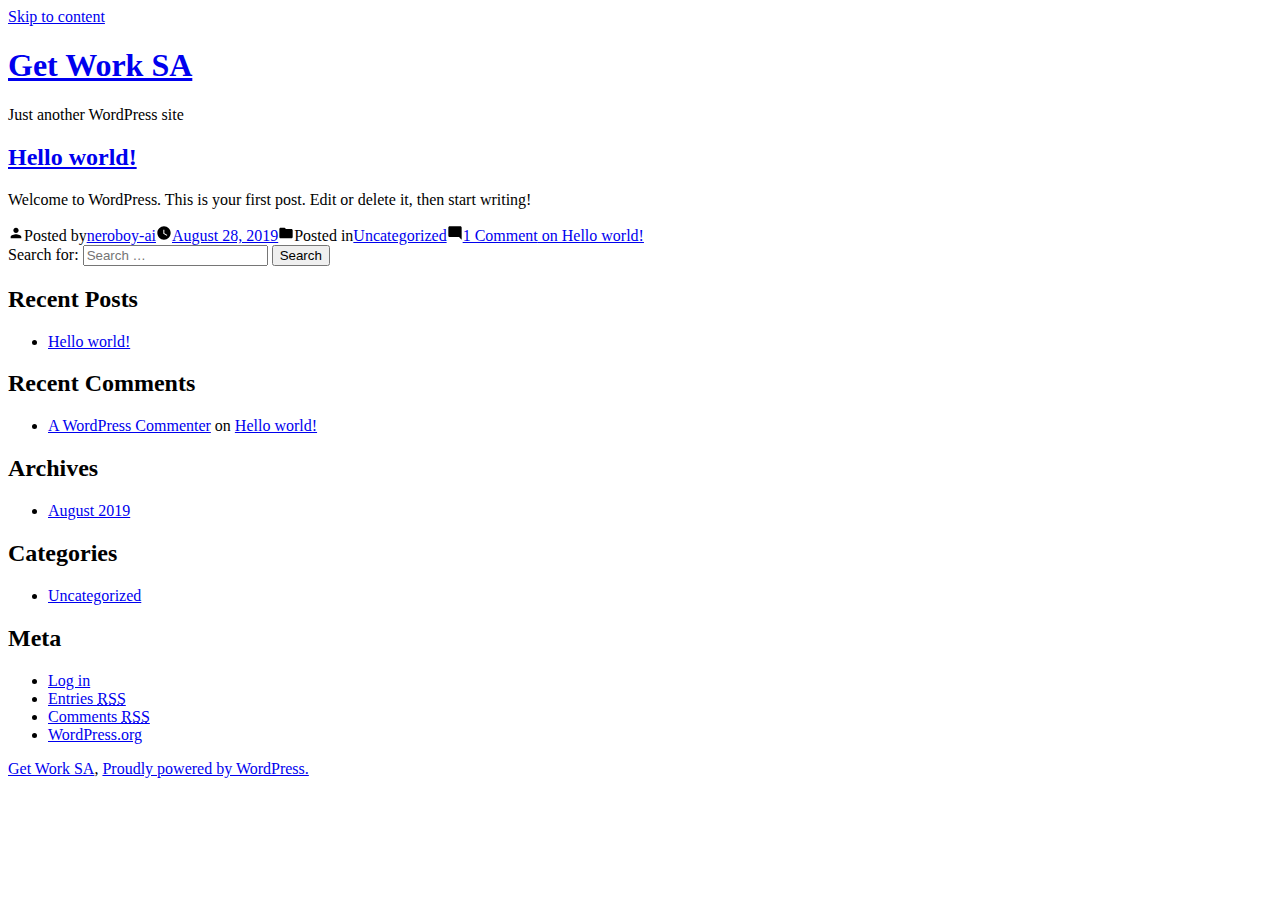
==== index.html @ 6daa0e5d "new website" ====
<!doctype html>
<html lang="en-US">
<head>
	<meta charset="UTF-8" />
	<meta name="viewport" content="width=device-width, initial-scale=1" />
	<link rel="profile" href="https://gmpg.org/xfn/11" />
	<title>Get Work SA &#8211; Just another WordPress site</title>
<link rel='dns-prefetch' href='//s.w.org' />
<link rel="alternate" type="application/rss+xml" title="Get Work SA &raquo; Feed" href="/https://neroboy-ai.github.io/getworksa/feed/" />
<link rel="alternate" type="application/rss+xml" title="Get Work SA &raquo; Comments Feed" href="/https://neroboy-ai.github.io/getworksa/comments/feed/" />
		<script type="text/javascript">
			window._wpemojiSettings = {"baseUrl":"https:\/\/s.w.org\/images\/core\/emoji\/12.0.0-1\/72x72\/","ext":".png","svgUrl":"https:\/\/s.w.org\/images\/core\/emoji\/12.0.0-1\/svg\/","svgExt":".svg","source":{"concatemoji":"\/wp-includes\/js\/wp-emoji-release.min.js?ver=5.2.2"}};
			!function(a,b,c){function d(a,b){var c=String.fromCharCode;l.clearRect(0,0,k.width,k.height),l.fillText(c.apply(this,a),0,0);var d=k.toDataURL();l.clearRect(0,0,k.width,k.height),l.fillText(c.apply(this,b),0,0);var e=k.toDataURL();return d===e}function e(a){var b;if(!l||!l.fillText)return!1;switch(l.textBaseline="top",l.font="600 32px Arial",a){case"flag":return!(b=d([55356,56826,55356,56819],[55356,56826,8203,55356,56819]))&&(b=d([55356,57332,56128,56423,56128,56418,56128,56421,56128,56430,56128,56423,56128,56447],[55356,57332,8203,56128,56423,8203,56128,56418,8203,56128,56421,8203,56128,56430,8203,56128,56423,8203,56128,56447]),!b);case"emoji":return b=d([55357,56424,55356,57342,8205,55358,56605,8205,55357,56424,55356,57340],[55357,56424,55356,57342,8203,55358,56605,8203,55357,56424,55356,57340]),!b}return!1}function f(a){var c=b.createElement("script");c.src=a,c.defer=c.type="text/javascript",b.getElementsByTagName("head")[0].appendChild(c)}var g,h,i,j,k=b.createElement("canvas"),l=k.getContext&&k.getContext("2d");for(j=Array("flag","emoji"),c.supports={everything:!0,everythingExceptFlag:!0},i=0;i<j.length;i++)c.supports[j[i]]=e(j[i]),c.supports.everything=c.supports.everything&&c.supports[j[i]],"flag"!==j[i]&&(c.supports.everythingExceptFlag=c.supports.everythingExceptFlag&&c.supports[j[i]]);c.supports.everythingExceptFlag=c.supports.everythingExceptFlag&&!c.supports.flag,c.DOMReady=!1,c.readyCallback=function(){c.DOMReady=!0},c.supports.everything||(h=function(){c.readyCallback()},b.addEventListener?(b.addEventListener("DOMContentLoaded",h,!1),a.addEventListener("load",h,!1)):(a.attachEvent("onload",h),b.attachEvent("onreadystatechange",function(){"complete"===b.readyState&&c.readyCallback()})),g=c.source||{},g.concatemoji?f(g.concatemoji):g.wpemoji&&g.twemoji&&(f(g.twemoji),f(g.wpemoji)))}(window,document,window._wpemojiSettings);
		</script>
		<style type="text/css">
img.wp-smiley,
img.emoji {
	display: inline !important;
	border: none !important;
	box-shadow: none !important;
	height: 1em !important;
	width: 1em !important;
	margin: 0 .07em !important;
	vertical-align: -0.1em !important;
	background: none !important;
	padding: 0 !important;
}
</style>
	<link rel='stylesheet' id='wp-block-library-css'  href='/https://neroboy-ai.github.io/getworksa/wp-includes/css/dist/block-library/style.min.css?ver=5.2.2' type='text/css' media='all' />
<link rel='stylesheet' id='wp-block-library-theme-css'  href='/https://neroboy-ai.github.io/getworksa/wp-includes/css/dist/block-library/theme.min.css?ver=5.2.2' type='text/css' media='all' />
<link rel='stylesheet' id='twentynineteen-style-css'  href='/https://neroboy-ai.github.io/getworksa/wp-content/themes/twentynineteen/style.css?ver=1.4' type='text/css' media='all' />
<link rel='stylesheet' id='twentynineteen-print-style-css'  href='/https://neroboy-ai.github.io/getworksa/wp-content/themes/twentynineteen/print.css?ver=1.4' type='text/css' media='print' />
<link rel='https://api.w.org/' href='/https://neroboy-ai.github.io/getworksa/wp-json/' />
<link rel="EditURI" type="application/rsd+xml" title="RSD" href="/https://neroboy-ai.github.io/getworksa/xmlrpc.php?rsd" />
<link rel="wlwmanifest" type="application/wlwmanifest+xml" href="/https://neroboy-ai.github.io/getworksa/wp-includes/wlwmanifest.xml" /> 
<meta name="generator" content="WordPress 5.2.2" />
		<style type="text/css">.recentcomments a{display:inline !important;padding:0 !important;margin:0 !important;}</style>
		</head>

<body class="home blog wp-embed-responsive hfeed image-filters-enabled">
<div id="page" class="site">
	<a class="skip-link screen-reader-text" href="#content">Skip to content</a>

		<header id="masthead" class="site-header">

			<div class="site-branding-container">
				<div class="site-branding">

								<h1 class="site-title"><a href="/https://neroboy-ai.github.io/getworksa/" rel="home">Get Work SA</a></h1>
			
				<p class="site-description">
				Just another WordPress site			</p>
			</div><!-- .site-branding -->
			</div><!-- .site-branding-container -->

					</header><!-- #masthead -->

	<div id="content" class="site-content">

	<section id="primary" class="content-area">
		<main id="main" class="site-main">

		
<article id="post-1" class="post-1 post type-post status-publish format-standard hentry category-uncategorized entry">
	<header class="entry-header">
		<h2 class="entry-title"><a href="/https://neroboy-ai.github.io/getworksa/2019/08/28/hello-world/" rel="bookmark">Hello world!</a></h2>	</header><!-- .entry-header -->

	
	<div class="entry-content">
		
<p>Welcome to WordPress. This is your first post. Edit or delete it, then start writing!</p>
	</div><!-- .entry-content -->

	<footer class="entry-footer">
		<span class="byline"><svg class="svg-icon" width="16" height="16" aria-hidden="true" role="img" focusable="false" viewbox="0 0 24 24" version="1.1" xmlns="http://www.w3.org/2000/svg" xmlns:xlink="http://www.w3.org/1999/xlink"><path d="M12 12c2.21 0 4-1.79 4-4s-1.79-4-4-4-4 1.79-4 4 1.79 4 4 4zm0 2c-2.67 0-8 1.34-8 4v2h16v-2c0-2.66-5.33-4-8-4z"></path><path d="M0 0h24v24H0z" fill="none"></path></svg><span class="screen-reader-text">Posted by</span><span class="author vcard"><a class="url fn n" href="/https://neroboy-ai.github.io/getworksa/author/neroboy-ai/">neroboy-ai</a></span></span><span class="posted-on"><svg class="svg-icon" width="16" height="16" aria-hidden="true" role="img" focusable="false" xmlns="http://www.w3.org/2000/svg" viewbox="0 0 24 24"><defs><path id="a" d="M0 0h24v24H0V0z"></path></defs><clippath id="b"><use xlink:href="#a" overflow="visible"></use></clippath><path clip-path="url(#b)" d="M12 2C6.5 2 2 6.5 2 12s4.5 10 10 10 10-4.5 10-10S17.5 2 12 2zm4.2 14.2L11 13V7h1.5v5.2l4.5 2.7-.8 1.3z"></path></svg><a href="/https://neroboy-ai.github.io/getworksa/2019/08/28/hello-world/" rel="bookmark"><time class="entry-date published updated" datetime="2019-08-28T12:49:37+00:00">August 28, 2019</time></a></span><span class="cat-links"><svg class="svg-icon" width="16" height="16" aria-hidden="true" role="img" focusable="false" xmlns="http://www.w3.org/2000/svg" viewbox="0 0 24 24"><path d="M10 4H4c-1.1 0-1.99.9-1.99 2L2 18c0 1.1.9 2 2 2h16c1.1 0 2-.9 2-2V8c0-1.1-.9-2-2-2h-8l-2-2z"></path><path d="M0 0h24v24H0z" fill="none"></path></svg><span class="screen-reader-text">Posted in</span><a href="/https://neroboy-ai.github.io/getworksa/category/uncategorized/" rel="category tag">Uncategorized</a></span><span class="comments-link"><svg class="svg-icon" width="16" height="16" aria-hidden="true" role="img" focusable="false" viewbox="0 0 24 24" version="1.1" xmlns="http://www.w3.org/2000/svg" xmlns:xlink="http://www.w3.org/1999/xlink"><path d="M21.99 4c0-1.1-.89-2-1.99-2H4c-1.1 0-2 .9-2 2v12c0 1.1.9 2 2 2h14l4 4-.01-18z"></path><path d="M0 0h24v24H0z" fill="none"></path></svg><a href="/https://neroboy-ai.github.io/getworksa/2019/08/28/hello-world/#comments">1 Comment<span class="screen-reader-text"> on Hello world!</span></a></span>	</footer><!-- .entry-footer -->
</article><!-- #post-1 -->

		</main><!-- .site-main -->
	</section><!-- .content-area -->


	</div><!-- #content -->

	<footer id="colophon" class="site-footer">
		
	<aside class="widget-area" role="complementary" aria-label="Footer">
							<div class="widget-column footer-widget-1">
					<section id="search-2" class="widget widget_search"><form role="search" method="get" class="search-form" action="/https://neroboy-ai.github.io/getworksa/">
				<label>
					<span class="screen-reader-text">Search for:</span>
					<input type="search" class="search-field" placeholder="Search &hellip;" value="" name="s" />
				</label>
				<input type="submit" class="search-submit" value="Search" />
			</form></section>		<section id="recent-posts-2" class="widget widget_recent_entries">		<h2 class="widget-title">Recent Posts</h2>		<ul>
											<li>
					<a href="/https://neroboy-ai.github.io/getworksa/2019/08/28/hello-world/">Hello world!</a>
									</li>
					</ul>
		</section><section id="recent-comments-2" class="widget widget_recent_comments"><h2 class="widget-title">Recent Comments</h2><ul id="recentcomments"><li class="recentcomments"><span class="comment-author-link"><a href='https://wordpress.org/' rel='external nofollow' class='url'>A WordPress Commenter</a></span> on <a href="/https://neroboy-ai.github.io/getworksa/2019/08/28/hello-world/#comment-1">Hello world!</a></li></ul></section><section id="archives-2" class="widget widget_archive"><h2 class="widget-title">Archives</h2>		<ul>
				<li><a href='/https://neroboy-ai.github.io/getworksa/2019/08/'>August 2019</a></li>
		</ul>
			</section><section id="categories-2" class="widget widget_categories"><h2 class="widget-title">Categories</h2>		<ul>
				<li class="cat-item cat-item-1"><a href="/https://neroboy-ai.github.io/getworksa/category/uncategorized/">Uncategorized</a>
</li>
		</ul>
			</section><section id="meta-2" class="widget widget_meta"><h2 class="widget-title">Meta</h2>			<ul>
						<li><a href="/https://neroboy-ai.github.io/getworksa/wp-login.php">Log in</a></li>
			<li><a href="/https://neroboy-ai.github.io/getworksa/feed/">Entries <abbr title="Really Simple Syndication">RSS</abbr></a></li>
			<li><a href="/https://neroboy-ai.github.io/getworksa/comments/feed/">Comments <abbr title="Really Simple Syndication">RSS</abbr></a></li>
			<li><a href="https://wordpress.org/" title="Powered by WordPress, state-of-the-art semantic personal publishing platform.">WordPress.org</a></li>			</ul>
			</section>					</div>
					</aside><!-- .widget-area -->

		<div class="site-info">
										<a class="site-name" href="/https://neroboy-ai.github.io/getworksa/" rel="home">Get Work SA</a>,
						<a href="https://wordpress.org/" class="imprint">
				Proudly powered by WordPress.			</a>
								</div><!-- .site-info -->
	</footer><!-- #colophon -->

</div><!-- #page -->

<script type='text/javascript' src='/https://neroboy-ai.github.io/getworksa/wp-includes/js/wp-embed.min.js?ver=5.2.2'></script>
	<script>
	/(trident|msie)/i.test(navigator.userAgent)&&document.getElementById&&window.addEventListener&&window.addEventListener("hashchange",function(){var t,e=location.hash.substring(1);/^[A-z0-9_-]+$/.test(e)&&(t=document.getElementById(e))&&(/^(?:a|select|input|button|textarea)$/i.test(t.tagName)||(t.tabIndex=-1),t.focus())},!1);
	</script>
	
</body>
</html>
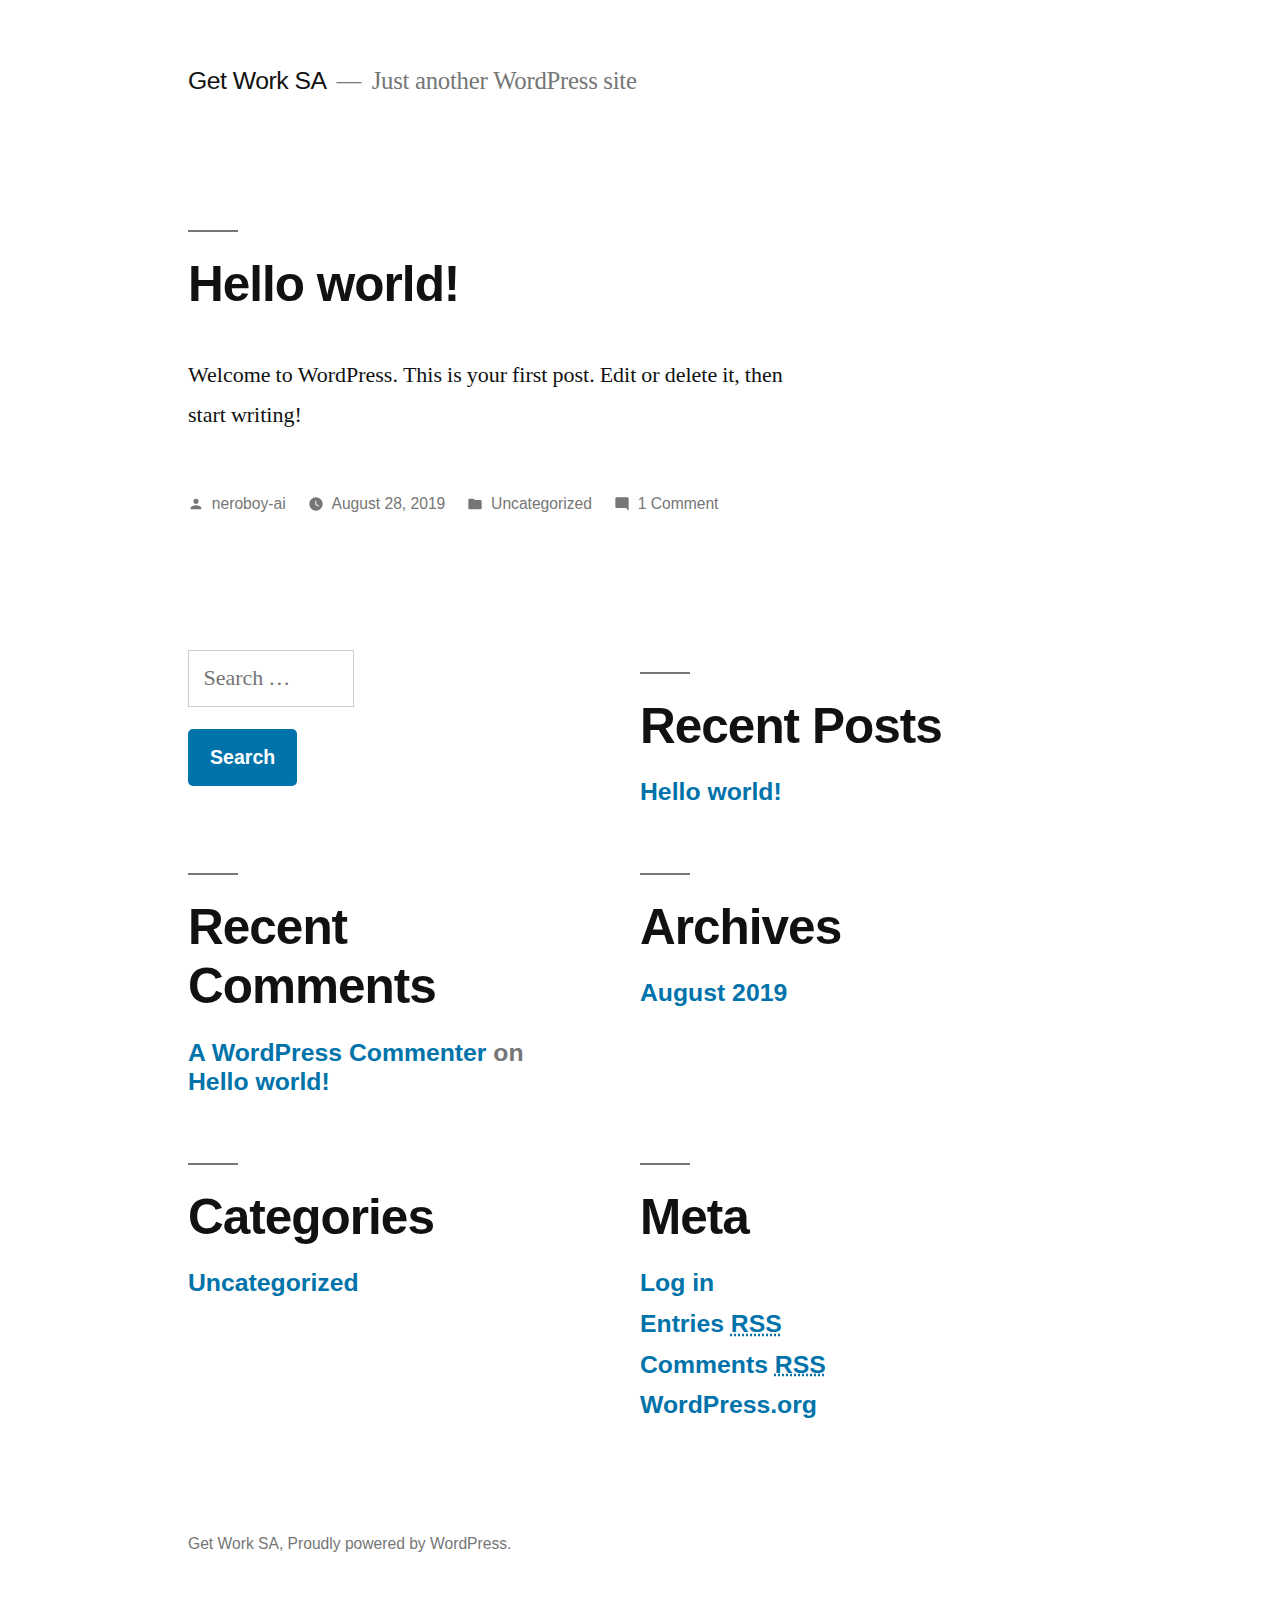
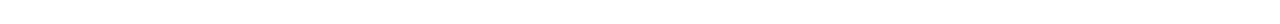
==== commit c003abb1: "fixing css" ====
--- a/index.html
+++ b/index.html
@@ -6,10 +6,10 @@
 	<link rel="profile" href="https://gmpg.org/xfn/11" />
 	<title>Get Work SA &#8211; Just another WordPress site</title>
 <link rel='dns-prefetch' href='//s.w.org' />
-<link rel="alternate" type="application/rss+xml" title="Get Work SA &raquo; Feed" href="/https://neroboy-ai.github.io/getworksa/feed/" />
-<link rel="alternate" type="application/rss+xml" title="Get Work SA &raquo; Comments Feed" href="/https://neroboy-ai.github.io/getworksa/comments/feed/" />
+<link rel="alternate" type="application/rss+xml" title="Get Work SA &raquo; Feed" href="http://neroboy-ai.github.io/getworksa/feed/" />
+<link rel="alternate" type="application/rss+xml" title="Get Work SA &raquo; Comments Feed" href="http://neroboy-ai.github.io/getworksa/comments/feed/" />
 		<script type="text/javascript">
-			window._wpemojiSettings = {"baseUrl":"https:\/\/s.w.org\/images\/core\/emoji\/12.0.0-1\/72x72\/","ext":".png","svgUrl":"https:\/\/s.w.org\/images\/core\/emoji\/12.0.0-1\/svg\/","svgExt":".svg","source":{"concatemoji":"\/wp-includes\/js\/wp-emoji-release.min.js?ver=5.2.2"}};
+			window._wpemojiSettings = {"baseUrl":"https:\/\/s.w.org\/images\/core\/emoji\/12.0.0-1\/72x72\/","ext":".png","svgUrl":"https:\/\/s.w.org\/images\/core\/emoji\/12.0.0-1\/svg\/","svgExt":".svg","source":{"concatemoji":"http:\/\/neroboy-ai.github.io\/getworksa\/wp-includes\/js\/wp-emoji-release.min.js?ver=5.2.2"}};
 			!function(a,b,c){function d(a,b){var c=String.fromCharCode;l.clearRect(0,0,k.width,k.height),l.fillText(c.apply(this,a),0,0);var d=k.toDataURL();l.clearRect(0,0,k.width,k.height),l.fillText(c.apply(this,b),0,0);var e=k.toDataURL();return d===e}function e(a){var b;if(!l||!l.fillText)return!1;switch(l.textBaseline="top",l.font="600 32px Arial",a){case"flag":return!(b=d([55356,56826,55356,56819],[55356,56826,8203,55356,56819]))&&(b=d([55356,57332,56128,56423,56128,56418,56128,56421,56128,56430,56128,56423,56128,56447],[55356,57332,8203,56128,56423,8203,56128,56418,8203,56128,56421,8203,56128,56430,8203,56128,56423,8203,56128,56447]),!b);case"emoji":return b=d([55357,56424,55356,57342,8205,55358,56605,8205,55357,56424,55356,57340],[55357,56424,55356,57342,8203,55358,56605,8203,55357,56424,55356,57340]),!b}return!1}function f(a){var c=b.createElement("script");c.src=a,c.defer=c.type="text/javascript",b.getElementsByTagName("head")[0].appendChild(c)}var g,h,i,j,k=b.createElement("canvas"),l=k.getContext&&k.getContext("2d");for(j=Array("flag","emoji"),c.supports={everything:!0,everythingExceptFlag:!0},i=0;i<j.length;i++)c.supports[j[i]]=e(j[i]),c.supports.everything=c.supports.everything&&c.supports[j[i]],"flag"!==j[i]&&(c.supports.everythingExceptFlag=c.supports.everythingExceptFlag&&c.supports[j[i]]);c.supports.everythingExceptFlag=c.supports.everythingExceptFlag&&!c.supports.flag,c.DOMReady=!1,c.readyCallback=function(){c.DOMReady=!0},c.supports.everything||(h=function(){c.readyCallback()},b.addEventListener?(b.addEventListener("DOMContentLoaded",h,!1),a.addEventListener("load",h,!1)):(a.attachEvent("onload",h),b.attachEvent("onreadystatechange",function(){"complete"===b.readyState&&c.readyCallback()})),g=c.source||{},g.concatemoji?f(g.concatemoji):g.wpemoji&&g.twemoji&&(f(g.twemoji),f(g.wpemoji)))}(window,document,window._wpemojiSettings);
 		</script>
 		<style type="text/css">
@@ -26,13 +26,13 @@
 	padding: 0 !important;
 }
 </style>
-	<link rel='stylesheet' id='wp-block-library-css'  href='/https://neroboy-ai.github.io/getworksa/wp-includes/css/dist/block-library/style.min.css?ver=5.2.2' type='text/css' media='all' />
-<link rel='stylesheet' id='wp-block-library-theme-css'  href='/https://neroboy-ai.github.io/getworksa/wp-includes/css/dist/block-library/theme.min.css?ver=5.2.2' type='text/css' media='all' />
-<link rel='stylesheet' id='twentynineteen-style-css'  href='/https://neroboy-ai.github.io/getworksa/wp-content/themes/twentynineteen/style.css?ver=1.4' type='text/css' media='all' />
-<link rel='stylesheet' id='twentynineteen-print-style-css'  href='/https://neroboy-ai.github.io/getworksa/wp-content/themes/twentynineteen/print.css?ver=1.4' type='text/css' media='print' />
-<link rel='https://api.w.org/' href='/https://neroboy-ai.github.io/getworksa/wp-json/' />
-<link rel="EditURI" type="application/rsd+xml" title="RSD" href="/https://neroboy-ai.github.io/getworksa/xmlrpc.php?rsd" />
-<link rel="wlwmanifest" type="application/wlwmanifest+xml" href="/https://neroboy-ai.github.io/getworksa/wp-includes/wlwmanifest.xml" /> 
+	<link rel='stylesheet' id='wp-block-library-css'  href='http://neroboy-ai.github.io/getworksa/wp-includes/css/dist/block-library/style.min.css?ver=5.2.2' type='text/css' media='all' />
+<link rel='stylesheet' id='wp-block-library-theme-css'  href='http://neroboy-ai.github.io/getworksa/wp-includes/css/dist/block-library/theme.min.css?ver=5.2.2' type='text/css' media='all' />
+<link rel='stylesheet' id='twentynineteen-style-css'  href='http://neroboy-ai.github.io/getworksa/wp-content/themes/twentynineteen/style.css?ver=1.4' type='text/css' media='all' />
+<link rel='stylesheet' id='twentynineteen-print-style-css'  href='http://neroboy-ai.github.io/getworksa/wp-content/themes/twentynineteen/print.css?ver=1.4' type='text/css' media='print' />
+<link rel='https://api.w.org/' href='http://neroboy-ai.github.io/getworksa/wp-json/' />
+<link rel="EditURI" type="application/rsd+xml" title="RSD" href="http://neroboy-ai.github.io/getworksa/xmlrpc.php?rsd" />
+<link rel="wlwmanifest" type="application/wlwmanifest+xml" href="http://neroboy-ai.github.io/getworksa/wp-includes/wlwmanifest.xml" /> 
 <meta name="generator" content="WordPress 5.2.2" />
 		<style type="text/css">.recentcomments a{display:inline !important;padding:0 !important;margin:0 !important;}</style>
 		</head>
@@ -46,7 +46,7 @@
 			<div class="site-branding-container">
 				<div class="site-branding">
 
-								<h1 class="site-title"><a href="/https://neroboy-ai.github.io/getworksa/" rel="home">Get Work SA</a></h1>
+								<h1 class="site-title"><a href="http://neroboy-ai.github.io/getworksa/" rel="home">Get Work SA</a></h1>
 			
 				<p class="site-description">
 				Just another WordPress site			</p>
@@ -63,7 +63,7 @@
 		
 <article id="post-1" class="post-1 post type-post status-publish format-standard hentry category-uncategorized entry">
 	<header class="entry-header">
-		<h2 class="entry-title"><a href="/https://neroboy-ai.github.io/getworksa/2019/08/28/hello-world/" rel="bookmark">Hello world!</a></h2>	</header><!-- .entry-header -->
+		<h2 class="entry-title"><a href="http://neroboy-ai.github.io/getworksa/2019/08/28/hello-world/" rel="bookmark">Hello world!</a></h2>	</header><!-- .entry-header -->
 
 	
 	<div class="entry-content">
@@ -72,7 +72,7 @@
 	</div><!-- .entry-content -->
 
 	<footer class="entry-footer">
-		<span class="byline"><svg class="svg-icon" width="16" height="16" aria-hidden="true" role="img" focusable="false" viewbox="0 0 24 24" version="1.1" xmlns="http://www.w3.org/2000/svg" xmlns:xlink="http://www.w3.org/1999/xlink"><path d="M12 12c2.21 0 4-1.79 4-4s-1.79-4-4-4-4 1.79-4 4 1.79 4 4 4zm0 2c-2.67 0-8 1.34-8 4v2h16v-2c0-2.66-5.33-4-8-4z"></path><path d="M0 0h24v24H0z" fill="none"></path></svg><span class="screen-reader-text">Posted by</span><span class="author vcard"><a class="url fn n" href="/https://neroboy-ai.github.io/getworksa/author/neroboy-ai/">neroboy-ai</a></span></span><span class="posted-on"><svg class="svg-icon" width="16" height="16" aria-hidden="true" role="img" focusable="false" xmlns="http://www.w3.org/2000/svg" viewbox="0 0 24 24"><defs><path id="a" d="M0 0h24v24H0V0z"></path></defs><clippath id="b"><use xlink:href="#a" overflow="visible"></use></clippath><path clip-path="url(#b)" d="M12 2C6.5 2 2 6.5 2 12s4.5 10 10 10 10-4.5 10-10S17.5 2 12 2zm4.2 14.2L11 13V7h1.5v5.2l4.5 2.7-.8 1.3z"></path></svg><a href="/https://neroboy-ai.github.io/getworksa/2019/08/28/hello-world/" rel="bookmark"><time class="entry-date published updated" datetime="2019-08-28T12:49:37+00:00">August 28, 2019</time></a></span><span class="cat-links"><svg class="svg-icon" width="16" height="16" aria-hidden="true" role="img" focusable="false" xmlns="http://www.w3.org/2000/svg" viewbox="0 0 24 24"><path d="M10 4H4c-1.1 0-1.99.9-1.99 2L2 18c0 1.1.9 2 2 2h16c1.1 0 2-.9 2-2V8c0-1.1-.9-2-2-2h-8l-2-2z"></path><path d="M0 0h24v24H0z" fill="none"></path></svg><span class="screen-reader-text">Posted in</span><a href="/https://neroboy-ai.github.io/getworksa/category/uncategorized/" rel="category tag">Uncategorized</a></span><span class="comments-link"><svg class="svg-icon" width="16" height="16" aria-hidden="true" role="img" focusable="false" viewbox="0 0 24 24" version="1.1" xmlns="http://www.w3.org/2000/svg" xmlns:xlink="http://www.w3.org/1999/xlink"><path d="M21.99 4c0-1.1-.89-2-1.99-2H4c-1.1 0-2 .9-2 2v12c0 1.1.9 2 2 2h14l4 4-.01-18z"></path><path d="M0 0h24v24H0z" fill="none"></path></svg><a href="/https://neroboy-ai.github.io/getworksa/2019/08/28/hello-world/#comments">1 Comment<span class="screen-reader-text"> on Hello world!</span></a></span>	</footer><!-- .entry-footer -->
+		<span class="byline"><svg class="svg-icon" width="16" height="16" aria-hidden="true" role="img" focusable="false" viewbox="0 0 24 24" version="1.1" xmlns="http://www.w3.org/2000/svg" xmlns:xlink="http://www.w3.org/1999/xlink"><path d="M12 12c2.21 0 4-1.79 4-4s-1.79-4-4-4-4 1.79-4 4 1.79 4 4 4zm0 2c-2.67 0-8 1.34-8 4v2h16v-2c0-2.66-5.33-4-8-4z"></path><path d="M0 0h24v24H0z" fill="none"></path></svg><span class="screen-reader-text">Posted by</span><span class="author vcard"><a class="url fn n" href="http://neroboy-ai.github.io/getworksa/author/neroboy-ai/">neroboy-ai</a></span></span><span class="posted-on"><svg class="svg-icon" width="16" height="16" aria-hidden="true" role="img" focusable="false" xmlns="http://www.w3.org/2000/svg" viewbox="0 0 24 24"><defs><path id="a" d="M0 0h24v24H0V0z"></path></defs><clippath id="b"><use xlink:href="#a" overflow="visible"></use></clippath><path clip-path="url(#b)" d="M12 2C6.5 2 2 6.5 2 12s4.5 10 10 10 10-4.5 10-10S17.5 2 12 2zm4.2 14.2L11 13V7h1.5v5.2l4.5 2.7-.8 1.3z"></path></svg><a href="http://neroboy-ai.github.io/getworksa/2019/08/28/hello-world/" rel="bookmark"><time class="entry-date published updated" datetime="2019-08-28T12:49:37+00:00">August 28, 2019</time></a></span><span class="cat-links"><svg class="svg-icon" width="16" height="16" aria-hidden="true" role="img" focusable="false" xmlns="http://www.w3.org/2000/svg" viewbox="0 0 24 24"><path d="M10 4H4c-1.1 0-1.99.9-1.99 2L2 18c0 1.1.9 2 2 2h16c1.1 0 2-.9 2-2V8c0-1.1-.9-2-2-2h-8l-2-2z"></path><path d="M0 0h24v24H0z" fill="none"></path></svg><span class="screen-reader-text">Posted in</span><a href="http://neroboy-ai.github.io/getworksa/category/uncategorized/" rel="category tag">Uncategorized</a></span><span class="comments-link"><svg class="svg-icon" width="16" height="16" aria-hidden="true" role="img" focusable="false" viewbox="0 0 24 24" version="1.1" xmlns="http://www.w3.org/2000/svg" xmlns:xlink="http://www.w3.org/1999/xlink"><path d="M21.99 4c0-1.1-.89-2-1.99-2H4c-1.1 0-2 .9-2 2v12c0 1.1.9 2 2 2h14l4 4-.01-18z"></path><path d="M0 0h24v24H0z" fill="none"></path></svg><a href="http://neroboy-ai.github.io/getworksa/2019/08/28/hello-world/#comments">1 Comment<span class="screen-reader-text"> on Hello world!</span></a></span>	</footer><!-- .entry-footer -->
 </article><!-- #post-1 -->
 
 		</main><!-- .site-main -->
@@ -85,7 +85,7 @@
 		
 	<aside class="widget-area" role="complementary" aria-label="Footer">
 							<div class="widget-column footer-widget-1">
-					<section id="search-2" class="widget widget_search"><form role="search" method="get" class="search-form" action="/https://neroboy-ai.github.io/getworksa/">
+					<section id="search-2" class="widget widget_search"><form role="search" method="get" class="search-form" action="http://neroboy-ai.github.io/getworksa/">
 				<label>
 					<span class="screen-reader-text">Search for:</span>
 					<input type="search" class="search-field" placeholder="Search &hellip;" value="" name="s" />
@@ -93,26 +93,26 @@
 				<input type="submit" class="search-submit" value="Search" />
 			</form></section>		<section id="recent-posts-2" class="widget widget_recent_entries">		<h2 class="widget-title">Recent Posts</h2>		<ul>
 											<li>
-					<a href="/https://neroboy-ai.github.io/getworksa/2019/08/28/hello-world/">Hello world!</a>
+					<a href="http://neroboy-ai.github.io/getworksa/2019/08/28/hello-world/">Hello world!</a>
 									</li>
 					</ul>
-		</section><section id="recent-comments-2" class="widget widget_recent_comments"><h2 class="widget-title">Recent Comments</h2><ul id="recentcomments"><li class="recentcomments"><span class="comment-author-link"><a href='https://wordpress.org/' rel='external nofollow' class='url'>A WordPress Commenter</a></span> on <a href="/https://neroboy-ai.github.io/getworksa/2019/08/28/hello-world/#comment-1">Hello world!</a></li></ul></section><section id="archives-2" class="widget widget_archive"><h2 class="widget-title">Archives</h2>		<ul>
-				<li><a href='/https://neroboy-ai.github.io/getworksa/2019/08/'>August 2019</a></li>
+		</section><section id="recent-comments-2" class="widget widget_recent_comments"><h2 class="widget-title">Recent Comments</h2><ul id="recentcomments"><li class="recentcomments"><span class="comment-author-link"><a href='https://wordpress.org/' rel='external nofollow' class='url'>A WordPress Commenter</a></span> on <a href="http://neroboy-ai.github.io/getworksa/2019/08/28/hello-world/#comment-1">Hello world!</a></li></ul></section><section id="archives-2" class="widget widget_archive"><h2 class="widget-title">Archives</h2>		<ul>
+				<li><a href='http://neroboy-ai.github.io/getworksa/2019/08/'>August 2019</a></li>
 		</ul>
 			</section><section id="categories-2" class="widget widget_categories"><h2 class="widget-title">Categories</h2>		<ul>
-				<li class="cat-item cat-item-1"><a href="/https://neroboy-ai.github.io/getworksa/category/uncategorized/">Uncategorized</a>
+				<li class="cat-item cat-item-1"><a href="http://neroboy-ai.github.io/getworksa/category/uncategorized/">Uncategorized</a>
 </li>
 		</ul>
 			</section><section id="meta-2" class="widget widget_meta"><h2 class="widget-title">Meta</h2>			<ul>
-						<li><a href="/https://neroboy-ai.github.io/getworksa/wp-login.php">Log in</a></li>
-			<li><a href="/https://neroboy-ai.github.io/getworksa/feed/">Entries <abbr title="Really Simple Syndication">RSS</abbr></a></li>
-			<li><a href="/https://neroboy-ai.github.io/getworksa/comments/feed/">Comments <abbr title="Really Simple Syndication">RSS</abbr></a></li>
+						<li><a href="http://neroboy-ai.github.io/getworksa/wp-login.php">Log in</a></li>
+			<li><a href="http://neroboy-ai.github.io/getworksa/feed/">Entries <abbr title="Really Simple Syndication">RSS</abbr></a></li>
+			<li><a href="http://neroboy-ai.github.io/getworksa/comments/feed/">Comments <abbr title="Really Simple Syndication">RSS</abbr></a></li>
 			<li><a href="https://wordpress.org/" title="Powered by WordPress, state-of-the-art semantic personal publishing platform.">WordPress.org</a></li>			</ul>
 			</section>					</div>
 					</aside><!-- .widget-area -->
 
 		<div class="site-info">
-										<a class="site-name" href="/https://neroboy-ai.github.io/getworksa/" rel="home">Get Work SA</a>,
+										<a class="site-name" href="http://neroboy-ai.github.io/getworksa/" rel="home">Get Work SA</a>,
 						<a href="https://wordpress.org/" class="imprint">
 				Proudly powered by WordPress.			</a>
 								</div><!-- .site-info -->
@@ -120,7 +120,7 @@
 
 </div><!-- #page -->
 
-<script type='text/javascript' src='/https://neroboy-ai.github.io/getworksa/wp-includes/js/wp-embed.min.js?ver=5.2.2'></script>
+<script type='text/javascript' src='http://neroboy-ai.github.io/getworksa/wp-includes/js/wp-embed.min.js?ver=5.2.2'></script>
 	<script>
 	/(trident|msie)/i.test(navigator.userAgent)&&document.getElementById&&window.addEventListener&&window.addEventListener("hashchange",function(){var t,e=location.hash.substring(1);/^[A-z0-9_-]+$/.test(e)&&(t=document.getElementById(e))&&(/^(?:a|select|input|button|textarea)$/i.test(t.tagName)||(t.tabIndex=-1),t.focus())},!1);
 	</script>
